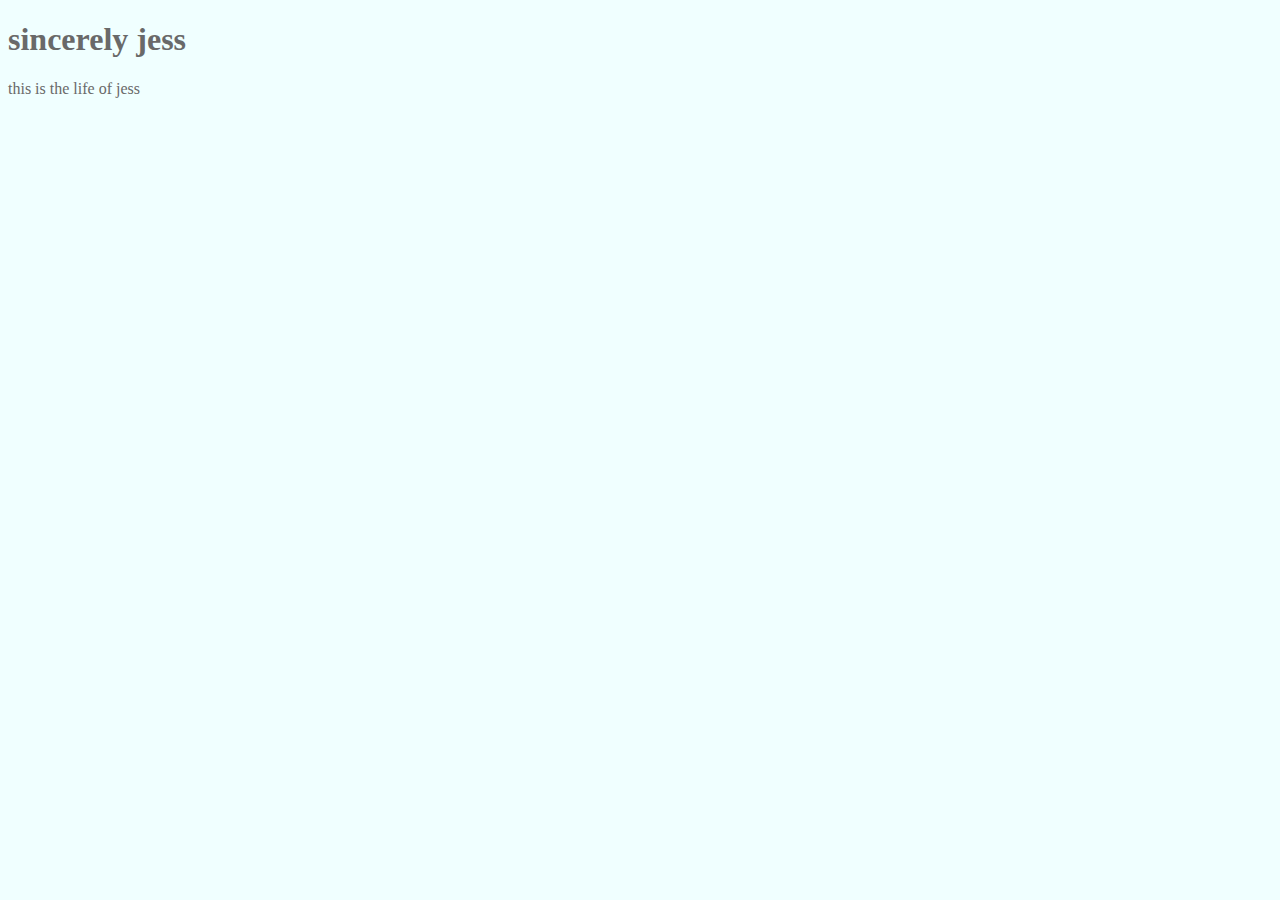
==== index.html @ 5ce4f36a "synching my new repository" ====
<!DOCTYPE html>
<html>
	<head>
		<title>sincerely jess</title>

		<link rel="stylesheet" type="text/css" href="css/style.css">
	</head>

	<body>
		<h1>sincerely jess</h1>
		<p>this is the life of jess</p>
	</body>
</html>
---- css/style.css ----
body {
	background-color: azure;
}

h1, p {
	color: dimgray;
}
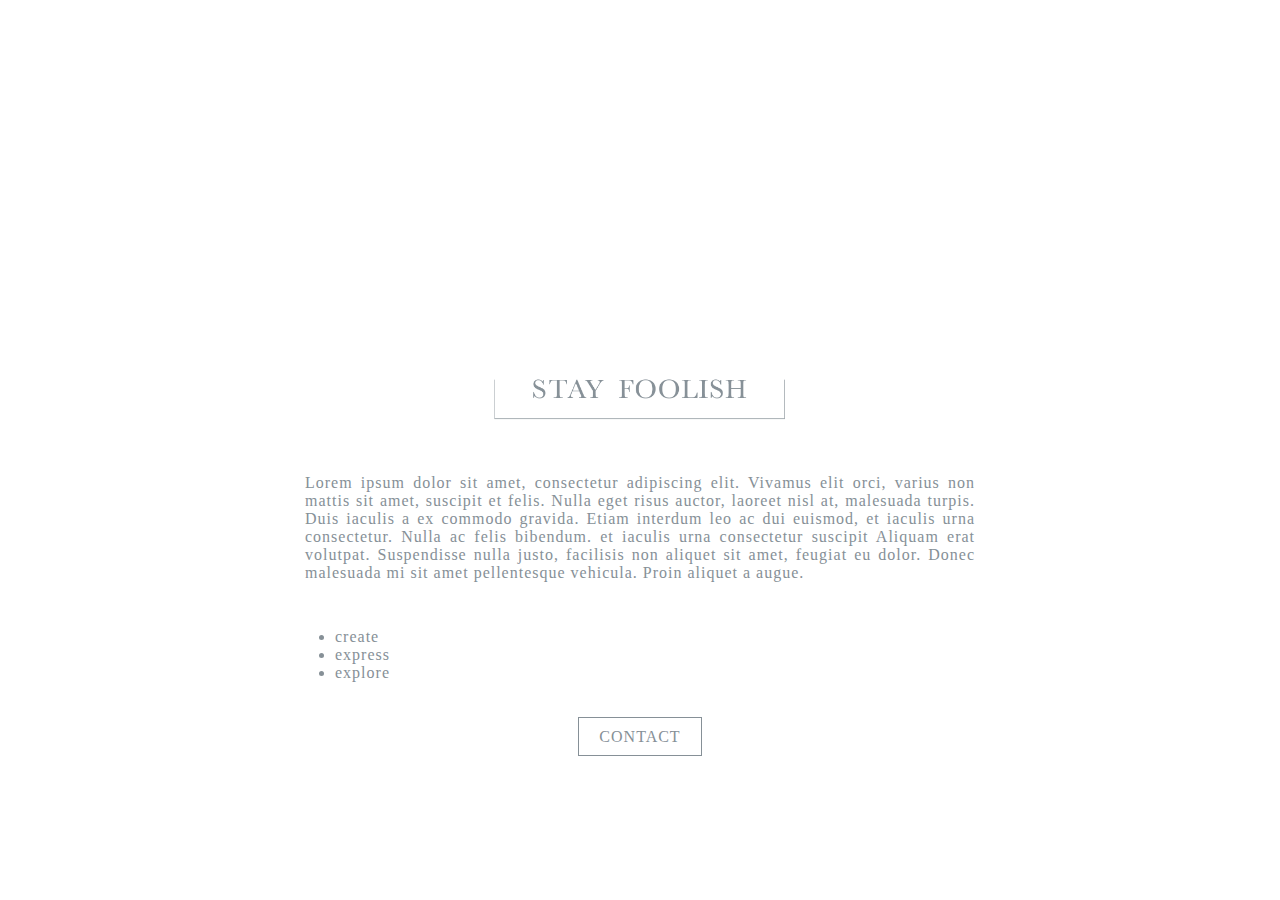
==== commit 09c3d470: "changing files for homepage" ====
--- a/index.html
+++ b/index.html
@@ -1,13 +1,78 @@
 <!DOCTYPE html>
+
 <html>
-	<head>
-		<title>sincerely jess</title>
 
-		<link rel="stylesheet" type="text/css" href="css/style.css">
-	</head>
+<head>
 
-	<body>
-		<h1>sincerely jess</h1>
-		<p>this is the life of jess</p>
-	</body>
-</html>
+    <title></title>
+    <link rel="stylesheet" type="text/css" href="css/style.css">
+
+</head>
+
+<body>
+
+    <div id="banner-holder">
+        <div id="header">
+
+            <div id="logo">
+                <img src="images/louiewhite_3.png" width="100" height="auto">
+            </div>
+
+            <div id="nav">
+
+
+                <a href=#work>WORK</a> <a href=#about>ABOUT</a> <a href=#contact>CONTACT</a>
+                </ul>
+            </div>
+
+        </div>
+
+
+
+        <div id="banner-content">
+            <img src="images/louiewhite_3.png" width="500" height="auto">
+
+        </div>
+
+        
+    </div>
+
+    <div id="quote">
+            <img src="images/stayhungry.png" width="300" height="auto">
+
+        </div>
+    <div id="main-content">
+
+    	<p>
+    	Lorem ipsum dolor sit amet, consectetur adipiscing elit. Vivamus elit orci, varius non mattis sit amet, suscipit et felis. Nulla eget risus auctor, laoreet nisl at, malesuada turpis. Duis iaculis a ex commodo gravida. Etiam interdum leo ac dui euismod, et iaculis urna consectetur. Nulla ac felis bibendum. et iaculis urna consectetur suscipit Aliquam erat volutpat. Suspendisse nulla justo, facilisis non aliquet sit amet, feugiat eu dolor. Donec malesuada mi sit amet pellentesque vehicula. Proin aliquet a augue. 
+		</p>
+
+       
+        <ul>
+    		<li>create</li>
+    		<li>express</li>
+    		<li>explore</li>
+    	</ul>
+    	
+
+        <p style="text-align:center;">
+    	<a class="btn" href="#">CONTACT</a>
+    	</p>
+
+    </div>
+
+    
+
+    	
+
+ 
+
+ 
+
+      
+
+
+
+</body>
+
+</html>--- a/css/style.css
+++ b/css/style.css
@@ -1,7 +1,125 @@
+
+
 body {
-	background-color: azure;
+	text-align: center;
+	margin:0;
+	padding:0;
+	background-repeat: no-repeat;
+  	padding-bottom:50px;
+
+  	font-family:"Proxima Nova";
+  	font-weight: lighter;
+  	letter-spacing: 2px;
 }
 
-h1, p {
-	color: dimgray;
-}+
+
+h1 {
+	font-family: Baskerville;
+	font-weight: normal;
+	font-variant: small-caps;
+	letter-spacing: 2px;
+	font-size: 130%;
+	line-height: 0.05;
+
+}
+
+#header{
+
+	width: 1170px;
+	height:100px;
+	margin-left: auto;
+	margin-right:auto;
+
+}
+
+#logo {
+
+  padding-top:30px;
+  float:left;
+  width:300px;
+  height:50px;
+  text-align:left;
+
+}
+
+#nav {
+
+  padding-top:30px;
+  float:right;
+  width:600px;
+  height:50px;
+  text-align:right;
+}
+
+#nav a {margin-right:30px;
+ 
+
+   text-decoration:none;
+   color:#fff;
+
+
+}
+
+#banner-holder {
+
+	background-image: url("file:///Users/jlouie@XactlyCorporation.local/Desktop/GA/unit_3/images/bluebackground_7.jpg");
+    background-size:cover;
+    height:auto;
+    width:100%;
+    padding-bottom:60px;
+    text-align:center;
+
+
+}
+#banner-content {width: 1170px; margin-top: 50px; margin-left:auto; margin-right:auto;}
+
+#quote {
+	text-align:center;
+	margin-top:-46px;
+
+}
+
+#main-content {
+	width: 1170px;
+	margin-left: auto;
+	margin-right: auto;
+}
+
+#main-content p, #main-content ul {
+
+	padding-left: 250px;
+	padding-right: 250px;
+	padding-top: 30px;
+	text-align: justify;
+	font-family: "Proxima Nova";
+	letter-spacing: 1px;
+	color: #869097;
+
+}
+
+#main-content ul {padding-left:280px;}
+
+
+
+.btn {
+
+   padding: 10px 20px;
+   background:white;
+   border: 1px solid #869097;
+   color: #869097;
+   text-decoration:none;	
+}
+
+.btn:hover {
+
+	background:#869097;
+   border: 1px solid #869097;
+   color: #fff;
+}
+
+
+
+
+
+
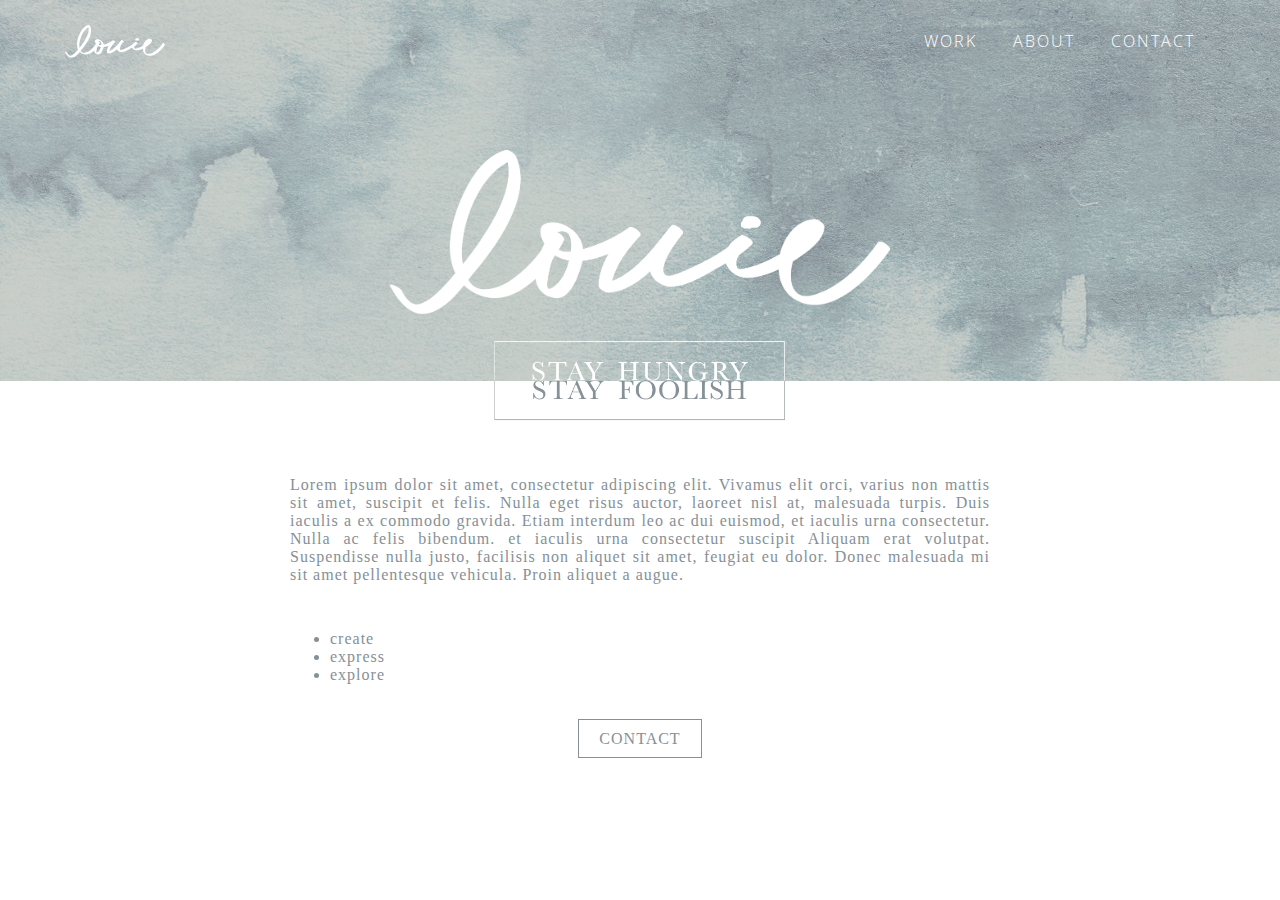
==== commit 7443c5a8: "adding google font" ====
--- a/index.html
+++ b/index.html
@@ -6,6 +6,7 @@
 
     <title></title>
     <link rel="stylesheet" type="text/css" href="css/style.css">
+    <link href='http://fonts.googleapis.com/css?family=Open+Sans' rel='stylesheet' type='text/css'>
 
 </head>
 
--- a/css/style.css
+++ b/css/style.css
@@ -1,43 +1,33 @@
 
 
 body {
-	text-align: center;
-	margin:0;
-	padding:0;
-	background-repeat: no-repeat;
-  	padding-bottom:50px;
+  text-align: center;
+  margin:0;
+  padding:0;
+  background-repeat: no-repeat;
+    padding-bottom:50px;
 
-  	font-family:"Proxima Nova";
-  	font-weight: lighter;
-  	letter-spacing: 2px;
+    font-family: 'Open Sans', sans-serif;
+    font-weight: lighter;
+    letter-spacing: 2px;
 }
 
 
-
-h1 {
-	font-family: Baskerville;
-	font-weight: normal;
-	font-variant: small-caps;
-	letter-spacing: 2px;
-	font-size: 130%;
-	line-height: 0.05;
-
-}
-
 #header{
 
-	width: 1170px;
-	height:100px;
-	margin-left: auto;
-	margin-right:auto;
+  max-width: 1170px;
+  height:100px;
+  margin-left: auto;
+  margin-right:auto;
 
 }
 
 #logo {
 
-  padding-top:30px;
+  padding-top:25px;
+  padding-left:10px;
   float:left;
-  width:300px;
+  max-width:300px;
   height:50px;
   text-align:left;
 
@@ -47,7 +37,7 @@
 
   padding-top:30px;
   float:right;
-  width:600px;
+  max-width:600px;
   height:50px;
   text-align:right;
 }
@@ -63,7 +53,7 @@
 
 #banner-holder {
 
-	background-image: url("file:///Users/jlouie@XactlyCorporation.local/Desktop/GA/unit_3/images/bluebackground_7.jpg");
+  background-image: url("http://jlouieeee.github.io/images/bluebackground_7.jpg");
     background-size:cover;
     height:auto;
     width:100%;
@@ -72,33 +62,34 @@
 
 
 }
-#banner-content {width: 1170px; margin-top: 50px; margin-left:auto; margin-right:auto;}
+#banner-content {width: 1170px; max-width:80%; margin-top: 50px; margin-left:auto; margin-right:auto;}
+
+#banner-content img {max-width:90%;}
 
 #quote {
-	text-align:center;
-	margin-top:-46px;
+  text-align:center;
+  margin-top:-46px;
 
 }
 
 #main-content {
-	width: 1170px;
-	margin-left: auto;
-	margin-right: auto;
+  width:700px;
+  max-width:90%;
+  margin-left: auto;
+  margin-right: auto;
 }
 
 #main-content p, #main-content ul {
 
-	padding-left: 250px;
-	padding-right: 250px;
-	padding-top: 30px;
-	text-align: justify;
-	font-family: "Proxima Nova";
-	letter-spacing: 1px;
-	color: #869097;
+  padding-top: 30px;
+  text-align: justify;
+  font-family: "Proxima Nova";
+  letter-spacing: 1px;
+  color: #869097;
 
 }
 
-#main-content ul {padding-left:280px;}
+
 
 
 
@@ -108,12 +99,12 @@
    background:white;
    border: 1px solid #869097;
    color: #869097;
-   text-decoration:none;	
+   text-decoration:none;  
 }
 
 .btn:hover {
 
-	background:#869097;
+  background:#869097;
    border: 1px solid #869097;
    color: #fff;
 }
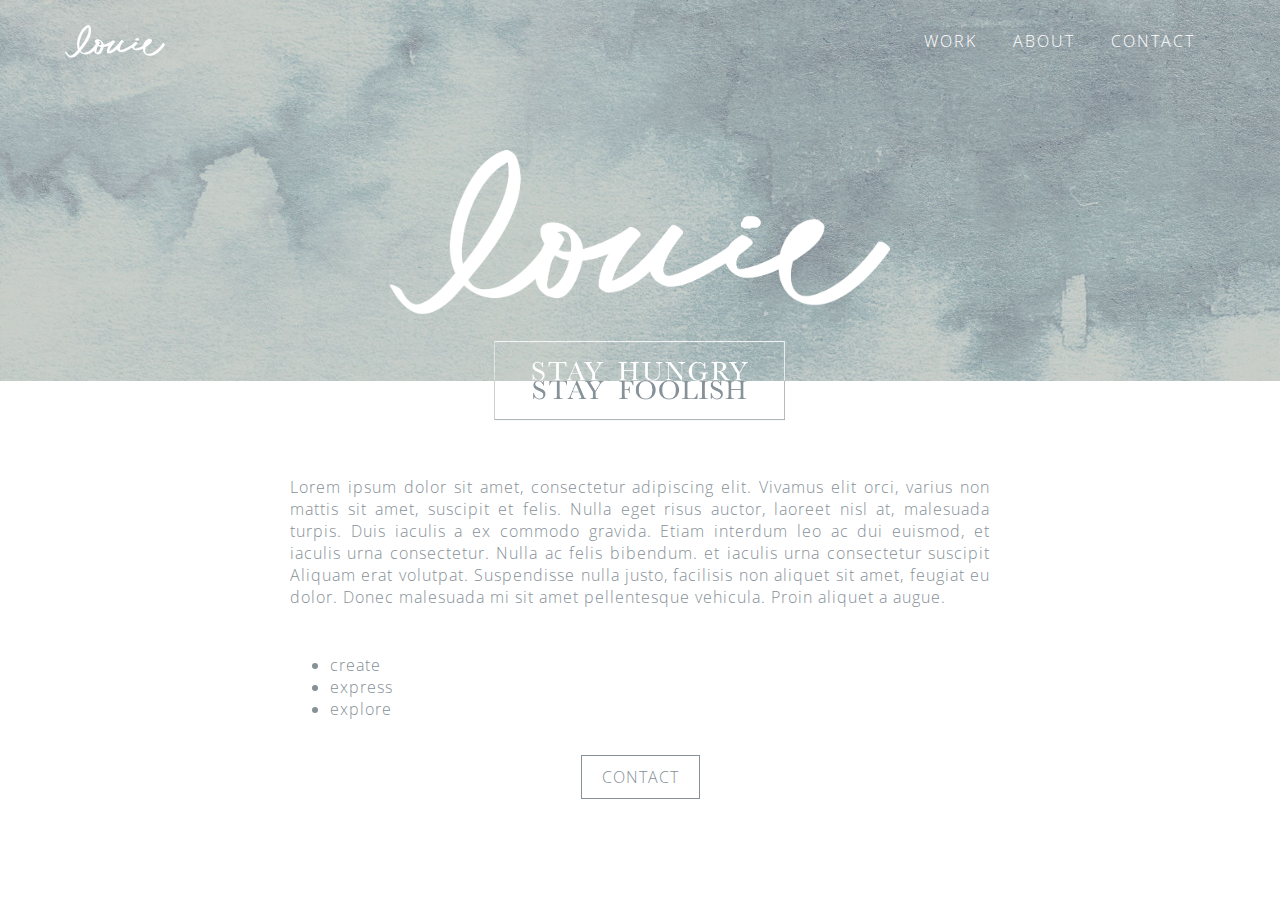
==== commit 6920fa1d: "changing text weight" ====
--- a/index.html
+++ b/index.html
@@ -6,7 +6,7 @@
 
     <title></title>
     <link rel="stylesheet" type="text/css" href="css/style.css">
-    <link href='http://fonts.googleapis.com/css?family=Open+Sans' rel='stylesheet' type='text/css'>
+    <link href='http://fonts.googleapis.com/css?family=Open+Sans:300' rel='stylesheet' type='text/css'>
 
 </head>
 
--- a/css/style.css
+++ b/css/style.css
@@ -83,7 +83,7 @@
 
   padding-top: 30px;
   text-align: justify;
-  font-family: "Proxima Nova";
+  font-family: 'Open Sans', sans-serif;
   letter-spacing: 1px;
   color: #869097;
 
